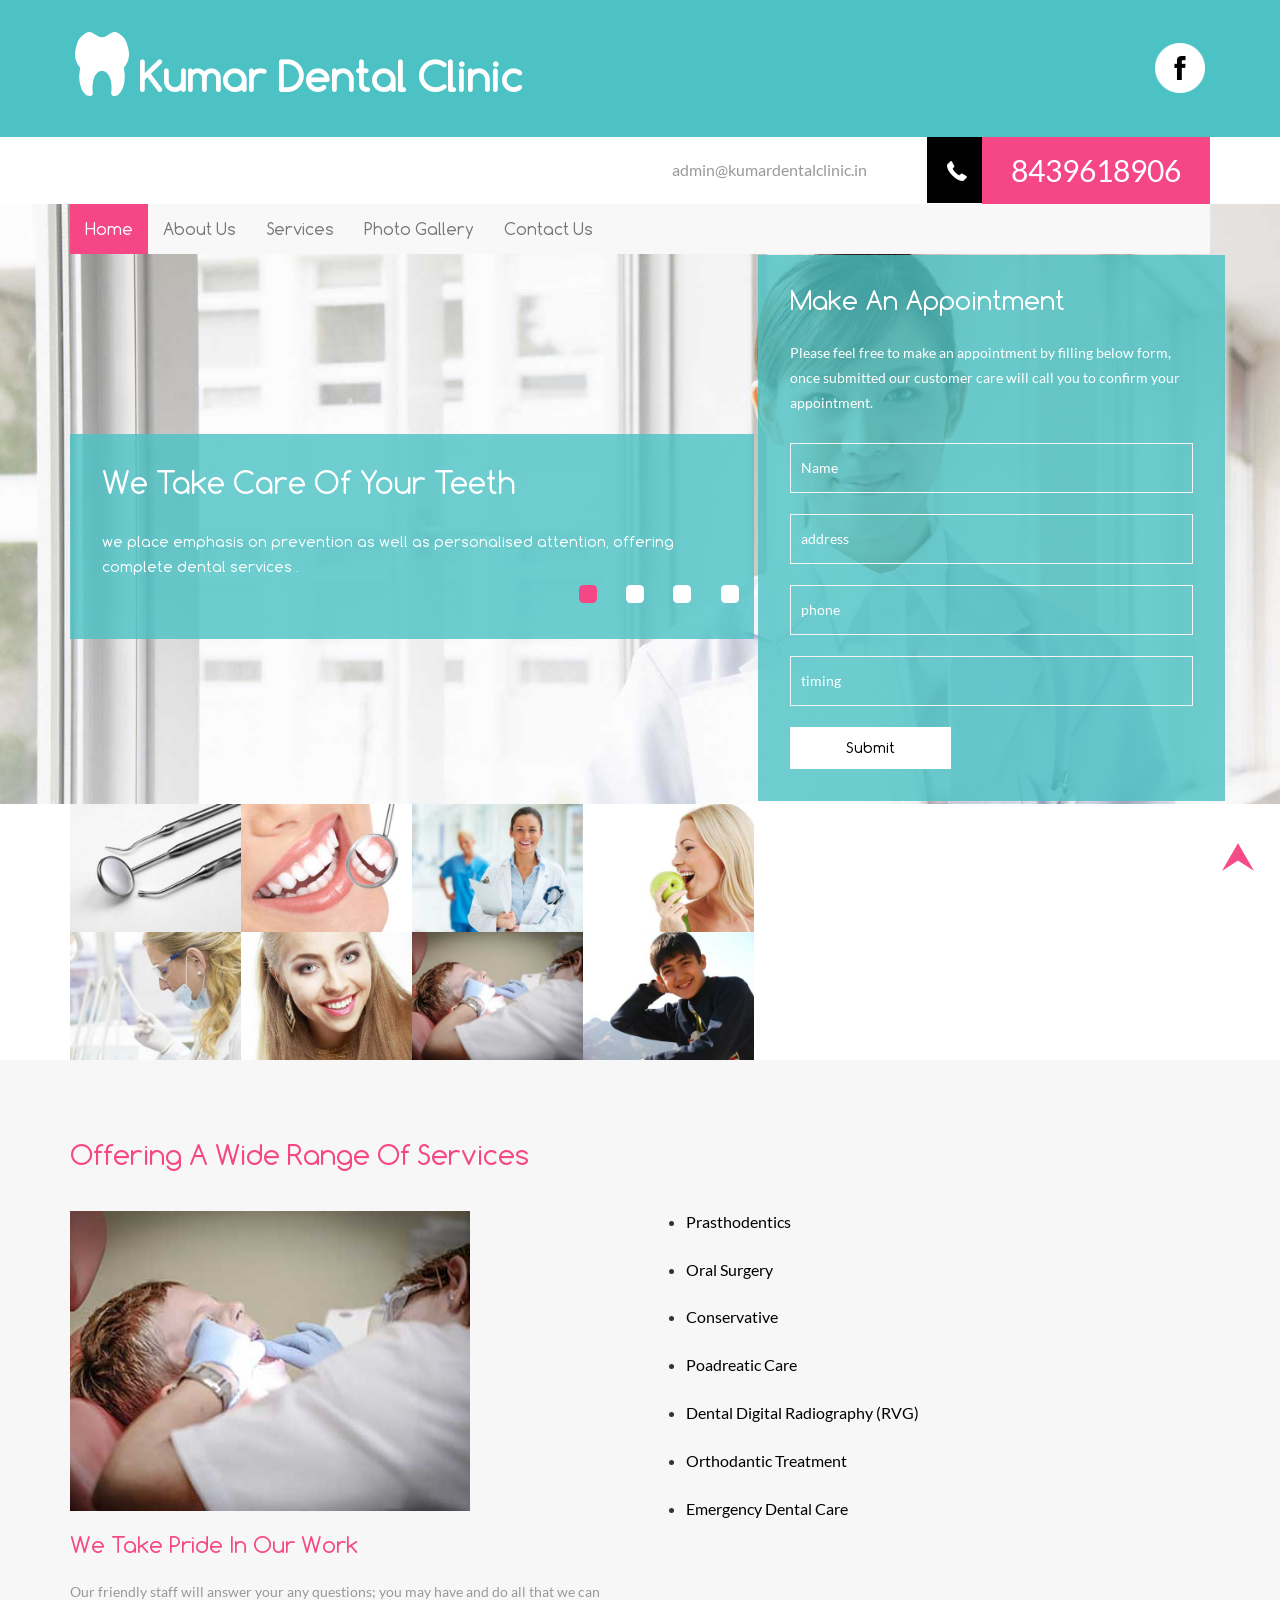
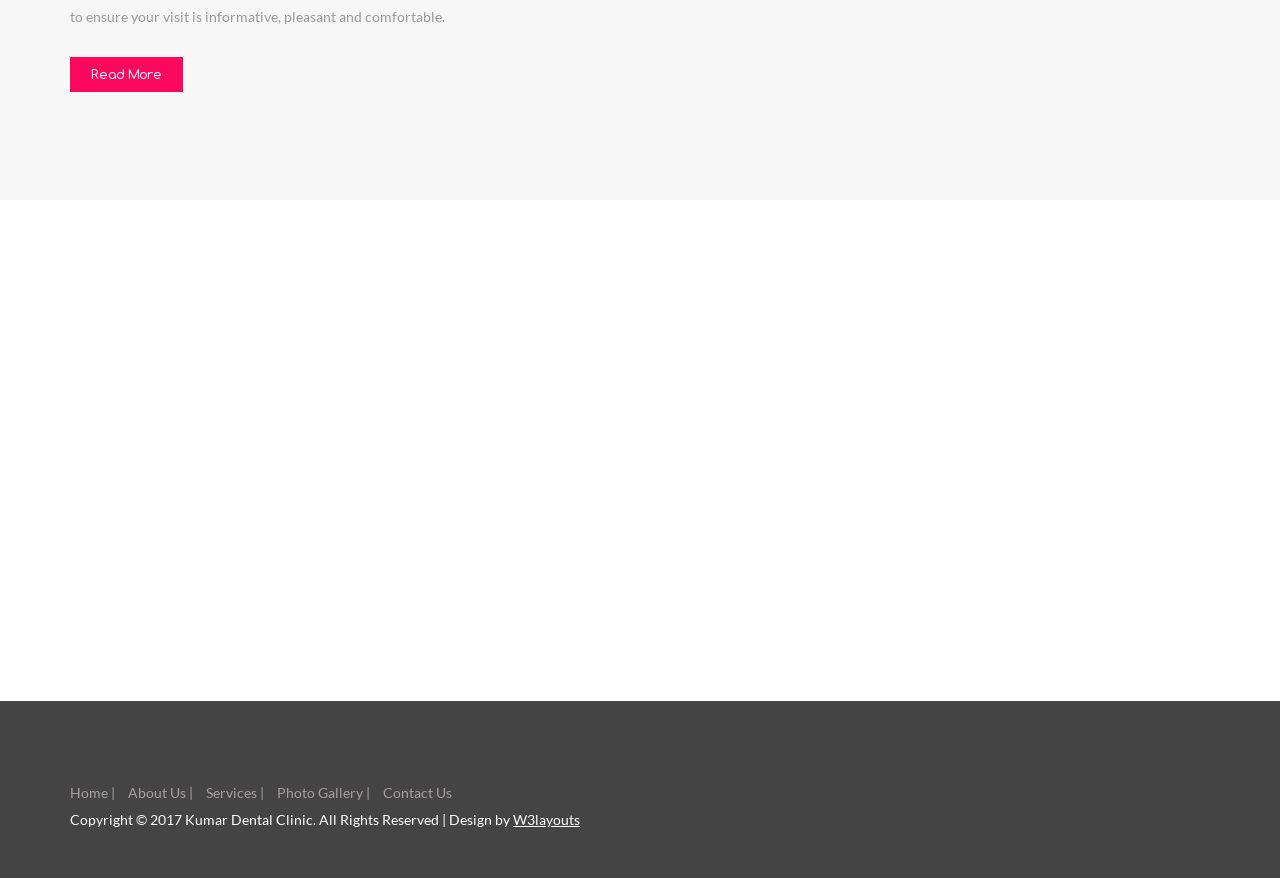
==== kumardentalclinic.in/index.html @ f9ff3a63 "added new project" ====
<!--
Author: W3layouts
Author URL: http://w3layouts.com
License: Creative Commons Attribution 3.0 Unported
License URL: http://creativecommons.org/licenses/by/3.0/
-->
<!DOCTYPE html>
<html>
<head>
<title>Kumar Dental Clinic</title>
<!-- for-mobile-apps -->
<meta name="viewport" content="width=device-width, initial-scale=1">
<meta http-equiv="Content-Type" content="text/html; charset=utf-8" />
<meta name="keywords" content="Dental Clinic Responsive web template, Bootstrap Web Templates, Flat Web Templates, Andriod Compatible web template, 
Smartphone Compatible web template, free webdesigns for Nokia, Samsung, LG, SonyErricsson, Motorola web design" />
<script type="application/x-javascript"> addEventListener("load", function() { setTimeout(hideURLbar, 0); }, false);
		function hideURLbar(){ window.scrollTo(0,1); } </script>
<!-- //for-mobile-apps -->
<link href="css/bootstrap.css" rel="stylesheet" type="text/css" media="all" />
<link href="css/style.css" rel="stylesheet" type="text/css" media="all" />
<!-- js -->
<script src="js/jquery-1.11.1.min.js"></script>
<!-- //js -->
<!-- start-smoth-scrolling -->
<script type="text/javascript" src="js/move-top.js"></script>
<script type="text/javascript" src="js/easing.js"></script>
<script type="text/javascript">
	jQuery(document).ready(function($) {
		$(".scroll").click(function(event){		
			event.preventDefault();
			$('html,body').animate({scrollTop:$(this.hash).offset().top},1000);
		});
	});
</script>
<!-- start-smoth-scrolling -->
</head>
	
<body>
<!-- header -->
	<div class="header">
		<div class="container">
			<div class="logo">
				<a href="index.html">Kumar Dental Clinic</a>
			</div>
			<div class="header-icons">
				<ul>
					<li><a href="#" class="facebook"> </a></li>
					<!--<li><a href="#" class="twitter"> </a></li>
					<li><a href="#" class="in"> </a></li>-->
				</ul>
			</div>
			<div class="clearfix"> </div>
		</div>
	</div>
	<div class="header-bottom">
		<div class="container">
			<div class="header-bottom-right">
				<ul>
					<li class="mail"><a href="mailto:info@example.com">admin@kumardentalclinic.in</a></li>
					<li class="phone"><span> </span></li>
					<li class="num">8439618906</li>
				</ul>
			</div>
			<div class="clearfix"> </div>
		</div>
	</div>
<!-- //header -->
<!-- banner -->
	<div class="banner">
		<div class="container">
			<div class="banner-nav">
					<nav class="navbar navbar-default">
						<!-- Brand and toggle get grouped for better mobile display -->
						<div class="navbar-header">
						  <button type="button" class="navbar-toggle collapsed" data-toggle="collapse" data-target="#bs-example-navbar-collapse-1">
							<span class="sr-only">Toggle navigation</span>
							<span class="icon-bar"></span>
							<span class="icon-bar"></span>
							<span class="icon-bar"></span>
						  </button>
						</div>

						<!-- Collect the nav links, forms, and other content for toggling -->
						<div class="collapse navbar-collapse nav-wil" id="bs-example-navbar-collapse-1">
						 <ul class="nav navbar-nav">
							<li class="active"><a href="index.html">Home</a></li>
							<li><a href="about.html">About Us</a></li>
							<li><a href="services.html">Services</a></li>
							<li><a href="gallery.html">Photo Gallery</a></li>
							<li><a href="contact.html">Contact Us</a></li>
						  </ul>
						</div><!-- /.navbar-collapse -->
					</nav>
<!-- Slider-starts-Here -->
				<script src="js/responsiveslides.min.js"></script>
				 <script>
				    // You can also use "$(window).load(function() {"
				    $(function () {
				      // Slideshow 4
				      $("#slider3").responsiveSlides({
				        auto: true,
				        pager: true,
				        nav: false,
				        speed: 500,
				        namespace: "callbacks",
				        before: function () {
				          $('.events').append("<li>before event fired.</li>");
				        },
				        after: function () {
				          $('.events').append("<li>after event fired.</li>");
				        }
				      });
				
				    });
				  </script>
			<!--//End-slider-script -->
			<div  id="top" class="callbacks_container wow fadeInUp" data-wow-delay="0.5s">
				<ul class="rslides" id="slider3">
					<li>
						<div class="banner-info">
							<h1>we take care of your teeth</h1>
							<p>we place emphasis on prevention as well as personalised attention, offering  complete dental services .</p>
						</div>
					</li>
					<li>
						<div class="banner-info">
							<h1>Kumar Dental Clinic established in 2015 </h1>
							<p>Since 2015 we provide excellent dental services to the patients.</p>
						</div>
					</li>
					<li>
						<div class="banner-info">
							<h1>Our Working Hours</h1>
							<p>10 AM to 2 PM. <br /> 4 PM to 8PM</p>
						</div>
					</li>
					<li>
						<div class="banner-info">
							<h1>Dr Ritesh Kumar (B.D.S, M.I.D.A)</h1>
							<p>Oral Dental Surgeon</p>
						</div>
					</li>
				</ul>
			</div>	
			</div>
		</div>
	</div>
<!-- //banner -->
<!-- banner-bottom -->
	<div class="banner-bottom">
		<div class="container">
			<div class="banner-bottom-grids">
				<div class="banner-bottom-grid-left">
					<div class="banner-bottom-grid-left-grid">
						<a href="images/1.jpg" class="b-link-stripe b-animate-go1   swipebox"  title="">
							<img src="images/1.jpg" alt=" " class="img-responsive" />
						</a>
					</div>
					<div class="banner-bottom-grid-left-grid">
						<a href="images/2.jpg" class="b-link-stripe b-animate-go1   swipebox"  title="">
							<img src="images/2.jpg" alt=" " class="img-responsive" />
						</a>
					</div>
					<div class="banner-bottom-grid-left-grid">
						<a href="images/3.jpg" class="b-link-stripe b-animate-go1   swipebox"  title="">
							<img src="images/3.jpg" alt=" " class="img-responsive" />
						</a>
					</div>
					<div class="banner-bottom-grid-left-grid">
						<a href="images/4.jpg" class="b-link-stripe b-animate-go1   swipebox"  title="">
							<img src="images/4.jpg" alt=" " class="img-responsive" />
						</a>
					</div>
					<div class="clearfix"> </div>
					<div class="banner-bottom-grid-left-grid">
						<a href="images/5.jpg" class="b-link-stripe b-animate-go1   swipebox"  title="">
							<img src="images/5.jpg" alt=" " class="img-responsive" />
						</a>
					</div>
					<div class="banner-bottom-grid-left-grid">
						<a href="images/6.jpg" class="b-link-stripe b-animate-go1   swipebox"  title="">
							<img src="images/6.jpg" alt=" " class="img-responsive" />
						</a>
					</div>
					<div class="banner-bottom-grid-left-grid">
						<a href="images/7.jpg" class="b-link-stripe b-animate-go1   swipebox"  title="">
							<img src="images/7.jpg" alt=" " class="img-responsive" />
						</a>
					</div>
					<div class="banner-bottom-grid-left-grid">
						<a href="images/8.jpg" class="b-link-stripe b-animate-go1   swipebox"  title="">
							<img src="images/8.jpg" alt=" " class="img-responsive" />
						</a>
					</div>
					<div class="clearfix"> </div>
				</div>
				<div class="clearfix"> </div>
				<div class="banner-bottom-grid-right">
					<div class="banner-bottom-grid-right-grid">
						<h3>Make an appointment</h3>
						<p> Please feel free to make an appointment by filling below form, once submitted our customer care will call you to confirm your appointment.</p>
						<form id="appointment_form" method="POST" onsubmit="sendMail($('#appointment_form').serialize());return false;" >
							<input type="text" name="name" placeholder="Name" onFocus="this.value = '';" onBlur="//if (this.value == '') {this.value = 'Name';}" required="">
							<input type="text" name="address"  placeholder="address" onFocus="this.value = '';" onBlur="//if (this.value == '') {this.value = 'Address';}" required="">
							<input type="text"  name="phone" placeholder="phone" onFocus="this.value = '';" onBlur="//if (this.value == '') {this.value = 'Phone';}" required="">
							<input type="text" name="timing"  placeholder="timing" onFocus="this.value = '';" onBlur="//if (this.value == '') {this.value = 'Timing';}" required="">
							<input type="hidden" name="type" value="appt" >
							<input type="submit" value="Submit" >
						</form>
					</div>
				</div>
				<link rel="stylesheet" href="css/swipebox.css">
						<script src="js/jquery.swipebox.min.js"></script> 
							<script type="text/javascript">
								jQuery(function($) {
									$(".swipebox").swipebox();
								});
							</script>
			</div>
		</div>
	</div>
<!-- //banner-bottom -->
<!-- banner-bottom-video -->
	<div class="banner-bottom-video">
		<div class="container">
			<div class="banner-bottom-video-grids">
				<div class="banner-bottom-video-grid-left">
					
				</div>
				<div class="banner-bottom-video-grid-right">
					<h4>Offering a wide range of services</h4>
					<div class="banner-bottom-video-grid-rgt">
						<img src="images/7.jpg" alt=" " class="img-responsive" />
						<div class="caption">
							<h3>We take pride in our work</h3>
							<p>Our friendly staff will answer your any questions; you may have and do all that we can to ensure your visit is informative, pleasant and comfortable.</p>
							<p><a href="services.html" class="btn atque btn-primary hvr-shutter-out-horizontal" role="button">Read More</a></p>
						</div>
					</div>
					<div class="banner-bottom-video-grid-rgt">
						<ul>
							<li><a href="services.html">Prasthodentics</a></li>
							<li><a href="services.html">Oral Surgery</a></li>
							<li><a href="services.html">Conservative</a></li>
							<li><a href="services.html">Poadreatic care</a></li>
							<li><a href="services.html">Dental Digital Radiography (RVG)</a></li>
							<li><a href="services.html">Orthodantic treatment</a></li>
							<li><a href="services.html">Emergency Dental Care</a></li>
						</ul>
					</div>
					<div class="clearfix"> </div>
				</div>
				<div class="clearfix"> </div>
			</div>
		</div>
	</div>
<!-- //banner-bottom-video -->
<!-- featured-services -->
	<!-- view -->
	
<!-- //view -->
<!-- map -->
	<div class="map">
		<iframe src="https://www.google.com/maps/embed?pb=!1m18!1m12!1m3!1d2759.880202386955!2d6.134357!3d46.232727!2m3!1f0!2f0!3f0!3m2!1i1024!2i768!4f13.1!3m3!1m2!1s0x478c64f73e96c8cd%3A0x438e143bada2a530!2sWorld+Health+Organization+(WHO)!5e0!3m2!1sen!2sin!4v1435208503582" frameborder="0" style="border:0" allowfullscreen></iframe>
	</div>
<!-- //map -->
<!-- footer -->
	<div class="footer">
		<div class="container">
			
			<div class="footer-grds">
				<ul>
					<li><a href="index.html">Home |</a></li>
					<li><a href="about.html">About Us |</a></li>
					<li><a href="services.html">Services |</a></li>
					<li><a href="gallery.html">Photo Gallery |</a></li>
					<li><a href="services.html">Contact Us </a></li>
				</ul>
				<p>Copyright © 2017 Kumar Dental Clinic. All Rights Reserved | Design by <a href="http://w3layouts.com/">W3layouts</a></p>
			</div>
		</div>
	</div>
<!-- //footer -->
<!-- here stars scrolling icon -->
	<script type="text/javascript">
		$(document).ready(function() {
			/*
			var defaults = {
	  			containerID: 'toTop', // fading element id
				containerHoverID: 'toTopHover', // fading element hover id
				scrollSpeed: 1200,
				easingType: 'linear' 
	 		};
			*/
			
			$().UItoTop({ easingType: 'easeOutQuart' });
			
		});

	</script>
<!-- //here ends scrolling icon -->
<!-- for bootstrap working -->
		<script src="js/bootstrap.js"> </script>
		<script src="js/script.js"> </script>
<!-- //for bootstrap working -->
</body>
</html>
---- kumardentalclinic.in/css/style.css ----
/*--
Author: W3layouts
Author URL: http://w3layouts.com
License: Creative Commons Attribution 3.0 Unported
License URL: http://creativecommons.org/licenses/by/3.0/
--*/
html, body{
    font-size: 100%;
	background:	#fff;
	font-family:Lato-Regular;
}
@font-face{
   font-family:Comfortaa-Regular;
	 src: url(../fonts/Comfortaa-Regular.ttf) format('truetype');
}
@font-face{
   font-family:Lato-Regular;
	 src: url(../fonts/Lato-Regular.ttf) format('truetype');
}
p{
	margin:0;
}
ul,label{
	margin:0;
	padding:0;
}
body a:hover{
	text-decoration:none;
}
/*-- header --*/ 
.header{
	padding:2em 0;
	background:#4cc2c4;
}
.logo{
	float:left;
}
.logo a{
	color: #fff;
	font-size: 2.5em;
	text-decoration: none;
	background: url(../images/logo-icon.png) no-repeat 0px 0px;
	display: block;
	padding: 0.4em 0 0 1.7em;
	font-weight: 600;
	font-family:Comfortaa-Regular;
}
.logo a:hover{
	color:#fff;
	text-decoration:none;
}
.header-icons{
	float:right;
}
.navbar-default .navbar-nav > li > a:hover, .navbar-default .navbar-nav > li > a:focus {
  color: #FD4E4E;
}
.header-icons ul{
	padding:0.5em 0 0;
	margin:0;
}
.header-icons ul li{
	display:inline-block;
	margin: 0 4px;
}
.header-icons ul li a.facebook{
	background: url(../images/img-sp.png) no-repeat -77px -7px;
	display: block;
	height: 55px;
	width: 52px;
}
.header-icons ul li a.facebook:hover{
	background: url(../images/img-sp.png) no-repeat -5px -7px;
	display: block;
}
.header-icons ul li a.twitter{
	background: url(../images/img-sp.png) no-repeat -77px -68px;
	display: block;
	height: 55px;
	width: 52px;
}
.header-icons ul li a.twitter:hover{
	background: url(../images/img-sp.png) no-repeat -5px -68px;
	display: block;
}
.header-icons ul li a.in{
	background: url(../images/img-sp.png) no-repeat -77px -128px;
	display: block;
	height: 55px;
	width: 52px;
}
.header-icons ul li a.in:hover{
	background: url(../images/img-sp.png) no-repeat -6px -128px;
	display: block;
}
.header-bottom{
	background:#fff;
}
.header-bottom-right{
	float:right;
}
.header-bottom-right ul{
	padding:0;
	margin:0;
}
.header-bottom-right ul li{
	display:inline-block;
	padding:0;
	float: left;
}
.header-bottom-right ul li{
	font-size:16px;
	color:#fff;
}
.header-bottom-right ul li a{
	color:#999;
}
.header-bottom-right ul li.num {
  font-size: 30px;
  background-color:#f54785;
  padding: 12px 29px;
}
li.phone span{
	background: url(../images/1.png) no-repeat 20px 24px #000;
	display: block;
	width: 55px;
	height: 66px;
}
.header-bottom-right ul li.mail{
	padding:22px 60px 22px 0;
}
li.mail a:hover {
  text-decoration: none;
  color: #F54785;
}
/*-- //header --*/
/*-- banner --*/
.navbar-default {
  border-color: #F8F8F8;
}
.banner{
	background:url(../images/banner.jpg) no-repeat 0px 0px;
	background-size:cover;
	-webkit-background-size:cover;
	-moz-background-size:cover;
	-ms-background-size:cover;
	-o-background-size:cover;
	min-height:600px;
}
.banner1{
	background:url(../images/banner.jpg) no-repeat 0px 0px;
	background-size:cover;
	-webkit-background-size:cover;
	-moz-background-size:cover;
	-ms-background-size:cover;
	-o-background-size:cover;
	min-height:150px;
}
.navbar {
  border-radius: 0px;
}
.navbar {
  border: 0px;
}
.banner-nav ul{
	padding:0;
	margin:0;
	font-family:Comfortaa-Regular;
}
.navbar-default .navbar-nav > .active > a, .navbar-default .navbar-nav > .active > a:hover, .navbar-default .navbar-nav > .active > a:focus {
  color: #fff;
  background-color:#F54785;
}
.navbar-collapse{
	padding:0;
}
.navbar-form {
	margin-left: 270px;
}
.banner-info{
	margin:10em 0 0;
	padding: 2em;
	background:rgba(76, 194, 196, 0.81);
	width: 60%;
}
.banner-info h1{
	font-size:33px;
	margin:0 0 1em;
	color:#fff;
	font-family:Comfortaa-Regular;
	text-transform:capitalize;
}
.banner-info p{
	color:#fff;
	font-size:14px;
	margin:0 0 2em;
	line-height: 1.8em;
}
.banner-info a{
	color:#F54785;
	font-size: 13px;
	text-decoration: none;
	font-family:Comfortaa-Regular;
	padding: 7px 20px;
	background: #fff;
}
.banner-info a:hover{
	color:#fff;
}
.searc span{
	background:url(../images/search.png) no-repeat -7px 2px;
	display:block;
	height:20px;
	width:20px;
}
/*------------------ Slider Part starts Here----------*/
#slider3,
#slider2,#slider4 {
  box-shadow: none;
  -moz-box-shadow: none;
  -webkit-box-shadow: none;
  margin: 0 auto;
}
.rslides_tabs {
  list-style: none;
  padding: 0;
  background: rgba(0,0,0,.25);
  box-shadow: 0 0 1px rgba(255,255,255,.3), inset 0 0 5px rgba(0,0,0,1.0);
  -moz-box-shadow: 0 0 1px rgba(255,255,255,.3), inset 0 0 5px rgba(0,0,0,1.0);
  -webkit-box-shadow: 0 0 1px rgba(255,255,255,.3), inset 0 0 5px rgba(0,0,0,1.0);
  font-size: 18px;
  list-style: none;
  margin: 0 auto 50px;
  max-width: 540px;
  padding: 10px 0;
  text-align: center;
  width: 100%;
}
.rslides_tabs li {
  display: inline;
  float: none;
  margin-right: 1px;
}
.rslides_tabs a {
  width: auto;
  line-height: 20px;
  padding: 9px 20px;
  height: auto;
  background: transparent;
  display: inline;
}
.rslides_tabs li:first-child {
  margin-left: 0;
}
.rslides_tabs .rslides_here a {
  background: rgba(255,255,255,.1);
  color: #fff;
  font-weight: bold;
}
.events {
  list-style: none;
}
.callbacks_container {
  position: relative;
  float: left;
  width: 100%;
}
.callbacks {
  position: relative;
  list-style: none;
  overflow: hidden;
  width: 100%;
  padding: 0;
  margin: 0;
}
.callbacks li {
  position: absolute;
  left: 0;
  top: 0;
}
.callbacks img {
  position: relative;
  z-index: 1;
  height: auto;
  border: 0;
}
.callbacks .caption {
	display: block;
	position: absolute;
	z-index: 2;
	font-size: 20px;
	text-shadow: none;
	color: #fff;
	left: 0;
	right: 0;
	padding: 10px 20px;
	margin: 0;
	max-width: none;
	top: 10%;
	text-align: center;
}
.callbacks_nav {
	position: absolute;
	-webkit-tap-highlight-color: rgba(0,0,0,0);
	    top: 57%;
		left: 2%;
		opacity: 0.7;
		z-index: 3;
		text-indent: -9999px;
		overflow: hidden;
		text-decoration: none;
		height: 65px;
	    width: 50px;
	    background: transparent url("../images/4.png") no-repeat 0px 0px;
}
.callbacks_nav:active {
	opacity: 1.0;
}
.callbacks_nav.next {
	left: auto;
	background:transparent url("../images/4.png") no-repeat -50px 0px;
	right:2%;
}
#slider3-pager a ,#slider2-pager a,#slider4-pager a{
  display: inline-block;
}
#slider3-pager span,#slider2-pager span,#slider4-pager span{
  float: left;
}
#slider3-pager span,#slider2-pager span,#slider4-pager span{
	width:100px;
	height:15px;
	background:#fff;
	display:inline-block;
	border-radius:30em;
	opacity:0.6;
}
#slider3-pager .rslides_here a ,#slider2-pager .rslides_here a,#slider4-pager .rslides_here a{
  background: #FFF;
  border-radius:30em;
  opacity:1;
}
#slider3-pager a ,#slider2-pager a,#slider4-pager a{
  padding: 0;
}
#slider3-pager li,#slider4-pager li,#slider2-pager li,{
	display:inline-block;
}
.rslides {
  position: relative;
  list-style: none;
  overflow: hidden;
  padding: 0;
  margin: 0;
  width:100%;
}
.rslides li {
  -webkit-backface-visibility: hidden;
  position: absolute;
  display: none;
  left:0%;
  top: 0;
  width:100%;
}
.rslides li{
  position: relative;
  display: block;
  float: none;
  width:100%;
}
.rslides img {
  display: block;
  height: auto;
  float: left;
  border: 0;
  width: 100%;
}
.callbacks_tabs{
	list-style: none;
	position: absolute;
	top:81.5%;
	z-index: 999;
	left: 43.3%;
	padding:0;
	margin: 0;
	border-radius: 5px;
}
.slider-top{
	text-align: center;
	padding:10em 0;
}
.slider-top h1{
	font-weight:700;
	font-size:48px;
	color:#010101;
}
.slider-top p{
	font-weight:400;
	font-size:20px;
	padding:1em 7em;
	color:#010101;
}
.slider-top ul.social-slide{
	display:inline-flex;
	margin: 0px;
	padding: 0px;
}
ul.social-slide li i{
	width:70px;
	height:74px;
	background:url(../images/backward.png)no-repeat;
	display: inline-block;
	margin:0px 15px;
}
ul.social-slide li i.win{
	background-position:-6px 0px;
}
ul.social-slide li i.android{
	background-position:-110px 0px;
}
ul.social-slide li i.mac{
	background-position:-215px 0px;
}
.callbacks_tabs li{
	display: inline-block;
	margin: 0;
}
@media screen and (max-width: 600px) {
  .callbacks_nav {
    top: 47%;
    }
}
/*----*/
.callbacks_tabs a{
 visibility: hidden;
}
.callbacks_tabs a:after {
  content: "\f111";
  font-size:0;
  font-family: FontAwesome;
  visibility: visible;
  display: block;
  height: 18px;
  width: 18px;
  margin: 0 10px;
  display: inline-block;
  background:#fff;
  border-radius: 25%;
}
.callbacks_here a:after{
	background:#F54785;
}
/*------------------ Slider Part ends Here----------*/
/* Shutter Out Horizontal */
.hvr-shutter-out-horizontal {
  display: inline-block;
  vertical-align: middle;
  -webkit-transform: translateZ(0);
  transform: translateZ(0);
  box-shadow: 0 0 1px rgba(0, 0, 0, 0);
  -webkit-backface-visibility: hidden;
  backface-visibility: hidden;
  -moz-osx-font-smoothing: grayscale;
  position: relative;
  background: #e1e1e1;
  -webkit-transition-property: color;
  transition-property: color;
  -webkit-transition-duration: 0.3s;
  transition-duration: 0.3s;
}
.hvr-shutter-out-horizontal:before {
  content: "";
  position: absolute;
  z-index: -1;
  top: 0;
  bottom: 0;
  left: 0;
  right: 0;
  background:#F54785;
  -webkit-transform: scaleX(0);
  transform: scaleX(0);
  -webkit-transform-origin: 50%;
  transform-origin: 50%;
  -webkit-transition-property: transform;
  transition-property: transform;
  -webkit-transition-duration: 0.3s;
  transition-duration: 0.3s;
  -webkit-transition-timing-function: ease-out;
  transition-timing-function: ease-out;
}
.hvr-shutter-out-horizontal:hover, .hvr-shutter-out-horizontal:focus, .hvr-shutter-out-horizontal:active {
  color: white;
}
.hvr-shutter-out-horizontal:hover:before, .hvr-shutter-out-horizontal:focus:before, .hvr-shutter-out-horizontal:active:before {
  -webkit-transform: scaleX(1);
  transform: scaleX(1);
}
.banner-bottom{
	position:relative;
}
.banner-bottom-grid-left{
	float:left;
	width:60%;
}
.banner-bottom-grid-right{
	position:absolute;
	top:-214%;
	right: 13%;
	width:28.8%;
	z-index:4;
}
.banner-bottom-grid-left-grid{
	float:left;
	width:25%;
}
.banner-bottom-grid-right-grid h3{
	font-size:25px;
	margin:0 0 1em;
	color:#fff;
	font-family:Comfortaa-Regular;
	text-transform:capitalize;
}
.banner-bottom-grid-right-grid p{
	color:#fff;
	font-size:14px;
	margin:0 0 2em;
	line-height: 1.8em;
}
.banner-bottom-grid-right-grid{
	background:rgba(76, 194, 196, 0.81);
	padding:2em;
}
.banner-bottom-grid-right-grid input[type="text"],.banner-bottom-grid-right-grid input[type="email"]{
	border:1px solid #f4f4f4;
	outline:none;
	padding:14px 10px;
	background:none;
	color:#fff;
	font-size:14px;
	width:100%;
}
.banner-bottom-grid-right-grid input[type="text"]{
	margin-bottom:1.5em;
}
.banner-bottom-grid-right-grid input[type="email"]{
	margin-bottom:2em;
}
.banner-bottom-grid-right-grid input[type="submit"]{
	background:#fff;
	font-size:15px;
	border:none;
	outline:none;
	color:#000;
	padding: 10px 0;
	width: 40%;
	font-family:Comfortaa-Regular;
	display:block;
	transition:.5s all;
	-webkit-transition:.5s all;
	-moz-transition:.5s all;
	-o-transition:.5s all;
	-ms-transition:.5s all;
}
.banner-bottom-grid-right-grid input[type="submit"]:hover{
	background-color:#F54785;
	color:#fff;
}
/*-- //banner --*/
/*-- banner-bottom-video --*/
.banner-bottom-video-grids{
	margin:5em 0;
}
.banner-bottom-video-grid-left{
	float:left;
	width:30%;
}
.banner-bottom-video-grid-right{
	float:right;
	width:100%;
}
.banner-bottom-video-grid-right h4{
	color:#F54785;
	font-size: 30px;
	margin: 0 0 1.5em;
	font-family:Comfortaa-Regular;
	text-transform: capitalize;
}
.panel-default > .panel-heading {
  color: #999;
  background:rgba(101, 197, 199, 0.25);
}
.panel-body {
  padding: 14px;
  color: #999;
  line-height: 1.8em;
  font-size: 14px;
}
.panel-title > a, .panel-title > small, .panel-title > .small, .panel-title > small > a, .panel-title > .small > a {
  color: #999;
  text-transform: capitalize;
  font-size: 17px;
  font-family:Comfortaa-Regular;
}
.panel-title a:hover {
  color: #F54785;
  text-decoration: none;
}
.banner-bottom-video-grid-rgt{
	float:left;
	width:47%;
}
.banner-bottom-video-grid-rgt:nth-child(3){
	margin-left:2em;
}
.banner-bottom-video-grid-rgt ul{
	padding:0 0 0 3em;
	margin:0;
}
.banner-bottom-video-grid-rgt ul li{
	margin:25px 0;
}
.banner-bottom-video-grid-rgt ul li:nth-child(1) {
  margin-top: 0;
}
.banner-bottom-video-grid-rgt ul li a{
	font-size: 16px;
	text-transform: capitalize;
	color:#000;
	text-decoration:none;
	transition:.5s all;
	-webkit-transition:.5s all;
	-moz-transition:.5s all;
	-o-transition:.5s all;
	-ms-transition:.5s all;
}
.banner-bottom-video-grid-rgt ul li a:hover{
	text-decoration:none;
	padding-left:.5em;
	color:#F54785;
}
.caption h3{
	font-size: 22px;
}
.caption h3,.featured-services-left h3,.featured-services-right h3 {
  color:#F54785;
  margin: 1em 0;
  font-family:Comfortaa-Regular;
  text-transform:capitalize;
}
.featured-services-left h3,.featured-services-right h3 {
	font-size:30px;
}	
.caption p,.featured-services-left p,.featured-services-right p{
	color:#999;
	font-size:14px;
	line-height:1.8em;
	margin:0 0 2em;
}
.atque {
  padding: 7px 20px;
  font-size: 13px;
  border-radius:0px !important;
  font-family:Comfortaa-Regular;
}
.btn-primary {
  background-color:#FA085E;
  border-color:#FA085E;
}
.btn-primary:hover, .btn-primary:focus, .btn-primary.focus, .btn-primary:active, .btn-primary.active, .open > .dropdown-toggle.btn-primary {
  background-color: #B31213;
  border-color:#FD4E4E;
}
.banner-bottom-video {
  background-color: #F7F7F7;
}
/*-- banner-bottom-video --*/
/*-- featured-services --*/
.featured-services{
	padding:5em 0;
}
.featured-services-left{
	float:left;
	width:70%;
}
.mfp-hide iframe{
	width:100%;
	min-height:500px;
}
.featured-services-left p{
	margin:1.5em 0 0;
}
.featured-services-right{
	float:right;
	width:27%;
	position:relative;
}
.featured-services-right h4{
	line-height: 1.5em;
	margin: 1em 0;
	color: #CD3133;
	font-size: 20px;
	text-transform: capitalize;
}
.text-date{
	position:absolute;
	top:13.4%;
	left: 0%;
	background-color:rgba(108, 204, 206, 0.9);
	padding: 1.5em;
}
.text-date p{
	font-size: 24px;
	color:#C00548;
	margin: 0 0 1em;
	text-transform: capitalize;
	line-height: 1.4em;
}
.text-date p span,.text-date h5 span{
	color:#fff;
	display:block;
}
.text-date h5{
	color:#fff;
	font-size:43px;
	margin:0;
}
.text-date h5 span{
	color:#C00548;
}
/*-- //featured-services --*/
/*-- view --*/
.view{
	padding:2em 0;
	background:#f4f4f4;
}
.view p{
	line-height:1.7em;
	font-size:18px;
	margin:0;
	color:#181717;
}
.view p span{
	color:#F50359;
}
.view-left{
	float:left;
	width:75%;
}
.view-right{
	float:right;
	width:20%;
	margin-top:1.5em;
}
/*-- //view --*/
/*-- map --*/
.map{
	position:relative;
	margin-bottom: -5px;
}
.map iframe{
	width:100%;
	min-height:500px;
}
/*-- //map --*/
/*-- footer --*/
.footer{
	padding:3em 0;
	background:#454444;
}
.footer-grid h3{
	font-size:22px;
	color:#fff;
	text-transform:capitalize;
	font-family:Comfortaa-Regular;
	margin:0 0 1.5em;
}
.footer-grid ul,.footer-grds ul{
	padding:0;
	margin:0;
}
.footer-grid ul li{
	list-style-type:none;
	margin:10px 0px;
}
.footer-grid ul li a,.footer-grds ul li a{
	font-size:14px;
	color:#A6A0A0;
	text-decoration:none;
}
.footer-grid ul li a:hover,.footer-grds ul li a:hover{
	color:#FDFCFC;
	text-decoration:none;
}
.footer-grids {
  padding-bottom: 2em;
  border-bottom: 1px solid #A6A0A0;
}
.footer-grds{
	padding-top:2em;
}
.footer-grds ul li{
	display:inline-block;
	margin-right:10px;
}
.footer-grds p{
	color:#fff;
	font-size:14px;
	margin:.5em 0 0;
}
.footer-grds p a{
	color:#fff;
	text-decoration:underline;
}
.footer-grds p a:hover{
	color:#B0ACAC;
}
/*-- //footer --*/
/*-- to-top --*/
#toTop {
	display: none;
	text-decoration: none;
	position: fixed;
	bottom:3%;
	right: 2%;
	overflow: hidden;
	z-index: 999; 
	width: 32px;
	height: 32px;
	border: none;
	text-indent: 100%;
	background: url("../images/arrow.png") no-repeat 0px 0px;
}
#toTopHover {
	width: 32px;
	height: 32px;
	display: block;
	overflow: hidden;
	float: right;
	opacity: 0;
	-moz-opacity: 0;
	filter: alpha(opacity=0);
}
/*-- //to-top --*/
/*-- contact --*/
.contact{
	padding:5em 0;
}
.contact-form-left p {
	color: #999;
	font-size: 14px;
	margin: 0 auto 1em;
	line-height: 1.7em;
}
.contact-form-left h5 {
	font-size: 18px;
	margin: 1.5em 0;
	color: #F54785;
	font-family:Comfortaa-Regular;
	text-transform: capitalize;
}
.contact-form-left a{
	color: #999;
	font-weight: 400;
	font-size: 15px;
	margin:0;
	text-decoration:none;
}
.contact-form-left a:hover{
	color:#f54785;
	text-decoration:none;
	transition:.5s all;
}
.contact input[type="text"] {
	display: inline-block;
	background: none;
	border:1px solid #9B9898;
	width: 31%;
	outline: none;
	font-size: 18px;
	color: #5b5b5b;
	font-weight: 500;
	padding: 10px 15px;
}
.contact input[type="email"] {
	display: inline-block;
	background: none;
	border:1px solid #9B9898;
	width: 32%;
	margin:0 .9em;
	outline: none;
	font-size: 18px;
	color: #5b5b5b;
	font-weight: 500;
	padding: 10px 15px;
}
.contact textarea {
	background: none;
	border:1px solid #9B9898;
	width: 100%;
	display: block;
	height: 150px;
	outline: none;
	font-size: 18px;
	color: #5b5b5b;
	font-weight: 500;
	resize: none;
	padding: 10px 15px;
	margin:1.5em 0 2.5em;
}
.contact input[type="submit"]{
	background: none;
	border:1px solid #9B9898;
	padding: .5em 0;
	width: 21%;
	font-size: 16px;
	color: black;
	font-weight: 500;
	letter-spacing: 1px;
	outline: none;
	transition: .5s all;
}
.contact input[type="submit"]:hover{
	color: #fff;
	background:#F54785;
	outline: none;
	border:1px solid #F54785;
}
.contact-form h3,.gallery h3,h3.ghj,.about h3,.services-grid h3,.services-overview h3,.blog h3{
	color: #F54785;
	font-size: 30px;
	margin: 0 0 2em;
	font-family:Comfortaa-Regular;
	text-transform: capitalize;
	text-align: center;
}
.contact-form-left h4,.contact-form-right h4{
	color: #F54785;
	margin: 0 0 1em;
	font-family:Comfortaa-Regular;
	text-transform: capitalize;
	font-size: 22px;
}	
/*-- contact --*/
/*-- gallery --*/
.gallery{
	padding:5em 0;
	background:#fff;
}
.gallery-grid{
	float:left;
	width:25%;
}
.gallery-grid1{
	float:left;
	width:12.5% !important;
}
.gal {
  min-height: 645px;
}
/*-- //gallery --*/
/*-- cases --*/
.cases{
	padding:5em 0 4em;
}
.headdings,.Buttons,.progress-bars,.alerts,.bread-crumbs,.pagenatin,.appearance,.distracted{
	padding:2em 0;
}
.bs-example h1,.bs-example hh2,.bs-example h3,.bs-example h4,.bs-example h5,.bs-example h6 {
  margin: 0 0 10px;
}
.table > thead > tr > th, .table > tbody > tr > th, .table > tfoot > tr > th, .table > thead > tr > td, .table > tbody > tr > td, .table > tfoot > tr > td {
  border-top: none !important;
}
/*-- //cases --*/
/*-- about --*/
.about {
	padding:5em 0;
	}
.about-grids-bottom{
	margin-top:2em;
	}
.about-us p{
	font-size: 14px;
	margin: 0;
	color: #777;
	line-height: 1.8em;
}
.about-us h4,.sub-new h4{
	color: #F54785;
	margin:0 0 1em;
	font-family:Comfortaa-Regular;
	text-transform: capitalize;
	font-size: 22px;
}
.subscribe{
	background: #F54785;
	padding: 5em 0;
	}
.sub-new {
	width: 75%;
	margin: 0 auto;
	}
.sub-new h4{
	color:#fff;
	margin:0 0 1.5em;
}
.sub-new input[type="text"]{
	border:1px solid #fff;
	outline:none;
	padding: 25px 10px 25px 55px;
	width:70%;
	font-size: 17px;
	background: url(../images/1.png) no-repeat 15px 15px;
	height: 20px;
	display: block;
	float: left;
	color: #fff;
	}
.sub-new input[type="submit"]{
	outline:none;
	background:#fff;
	border:none;
	color:#F54785;
	font-size:15px;
	float:left;
	margin-left:2em;
	padding: 15px 55px;
	transition:.5s all;
	-webkit-transition:.5s all;
	-moz-transition:.5s all;
	-ms-transition:.5s all;
	-o-transition:.5s all;
	}
.sub-new input[type="submit"]:hover{
	text-decoration:none;
	color:#fff;
	background:#BE0A4A;
	}
.img-bottom{
	position:absolute;
	top:82%;
	}
.img-bottom p{
	color:#fff;
	background:rgba(76, 194, 196, 0.82);
	font-size:14px;
	margin:0;
	padding: 1em 4em;
	}
/*-- //about --*/
/*-- services --*/
.services{
	padding:5em 0;
}
.services-grid h3{
	text-align:left;
}
.services-grd1-left span{
	background: url(../images/img-sp.png) no-repeat -178px -90px;
	display: block;
	height: 45px;
}
.services-grd1 h4{
	font-size: 18px;
	color: #F54785;
	margin: 0 0 0.8em;
	line-height: 1.5em;
}
.services-grd1 p{
	color:#999;
	line-height:1.8em;
	margin:0;
	font-size:14px;
}
.services-grd1-left1 span{
	background:url(../images/img-sp.png) no-repeat -178px -90px;
	display: block;
	height: 45px;
}
.services-grd1-left2 span{
	background:url(../images/img-sp.png) no-repeat -178px -90px;
	display: block;
	height: 45px;
}
.services-grd:nth-child(3),.services-overview-grids:nth-child(3){
	margin-top:2em;
}
.services-grd1-left3 span{
	background:url(../images/img-sp.png) no-repeat -178px -90px;
	display: block;
	height: 45px;
}
.services-grd1-left4 span{
	background:url(../images/img-sp.png) no-repeat -178px -90px;
	display: block;
	height: 45px;
}
.services-grd1-left5 span{
	background:url(../images/img-sp.png) no-repeat -178px -90px;
	display: block;
	height: 45px;
}
.services-overview{
	margin:2em 0 0;
}
.services-overview h3{
	text-align:left;
}
.services-overview-gd{
	padding:1.2em;
	background:#f6f6f6;
}
.services-overview-gd h4{
	font-size: 20px;
	color: #F54785;
	margin: 0 0 0.8em;
	line-height: 1.5em;
	text-transform:capitalize;
}
.services-overview-gd p{
	color:#999;
	font-size:14px;
	margin:0;
	line-height: 1.8em;
}
/*-- //services --*/
/*-- blog --*/
.blog{
	padding:5em 0;
}
.blog-grid1{
	background:#f0f0f0;
}
.blog-grid1-info{
	padding:1em;
}
.blog-grid1:nth-child(1){
	margin-bottom:2em;
}
.soluta a{
	line-height: 1.2em;
	color:#F54785;
	font-size:17px;
	text-decoration:none;
}
.soluta a:hover{
	text-decoration:none;
	color: #000;
}
.soluta span{
	display:block;
	margin:1em 0;
	color:#4CC2C4;
	font-size:12px;
}
.blog-grid1 p{
	color:#999;
	font-size: 14px;
	margin: 1em 0;
	font-style: normal;
	line-height: 1.7em;
}
.red-mre{
	text-align: center;
}
.red-mre a{
	border: none;
	color:#4CC2C4;
	font-size: 15px;
	text-decoration: none;
}
.red-mre a:hover {
  text-decoration: none;
  color:#f54785;
}
ul.sint {
  margin: 3em 0 0;
}
/*-- //blog --*/
/*-- single --*/
.single{
	padding:5em 0;
	}
.single-left h3{
	color:#F54785;
	font-size: 20px;
	margin:0 0 1em;
	font-family:Comfortaa-Regular;
	}
.single-right {
  margin-top: 5em;
}
.single-left p{
	color: #565656;
	font-size: 15px;
	margin: 0 0 1em;
	font-style: italic;
	}
.single-left p span{
	font-size:18px;
	}
.single-right h3{
	color:#4CC2C4;
	margin:0 0 1em;
	font-size:20px;
	}
.single-right p{	
	color:#999;
	font-size:14px;
	line-height:1.8em;
	margin:0;
	}
.single-right p span{
	margin:1em 0 0;
	display:block;
	}
.single p.tortor{
	color:#999;
	font-size:14px;
	line-height:1.8em;
	margin: 1em 0 0;
	}
.single-right p label{
	color:#adadad;
	margin:0;
	}
.face-twi{
	margin:3em 0;
	}
.face-twi ul{
	padding:0;
	margin:0;
	}
.face-twi ul li{
	display:inline-block;
	}
.face-twi ul li a.face{
	background:url(../images/sp.png) no-repeat 0px 0px;
	display:block;
	height: 47px;
	width: 47px;
	}
.face-twi ul li a.twi{
	background:url(../images/sp.png) no-repeat -57px 0px;
	display:block;
	height: 47px;
	width: 47px;
	}
.face-twi ul li a.rs{
	background:url(../images/sp.png) no-repeat -115px 0px;
	display:block;
	height: 47px;
	width: 47px;
	}
.face-twi ul li a.in{
	background:url(../images/sp.png) no-repeat -183px 0px;
	display:block;
	height: 47px;
	width: 47px;
	}
.face-twi ul li a.dri{
	background:url(../images/sp.png) no-repeat -244px 0px;
	display:block;
	height: 47px;
	width: 47px;
	}
.tags-cate{
	padding:3em 0;
	border-top:1px dotted #adadad;
	border-bottom:1px dotted #adadad;
	margin:3em 0;
	}
.cat-grid{
	float:left;
	width:30%;
	text-align: center;
	}
.cat-grid:nth-child(2){
	margin:0 3em;
	}
.cat-grid h3{
	color: #F54785;
	font-size: 25px;
	margin:0;
	}
.cat-grid h3 span{
	font-size:25px;
	}
.cat-grid ul{
	padding:2em 0 0;
	margin:0;
	}
.cat-grid ul li{
	list-style-type:none;
	margin-top:1em;
	border:1px dotted #adadad;
	padding: .3em 0;
	  background-color: #EFEDEE;
	}
.cat-grid ul li a{
	color:rgba(122, 122, 118, 0.7);
	font-size:14px;
	}
.cat-grid ul li a:hover{
	text-decoration:none;
	color:rgba(245, 71, 133, 1);
	}
.top-social-icons {
	margin-top: 3em;
	}
.three-com h3{
	color:#343838;
	font-size:16px;
	margin:0;
	font-family:Comfortaa-Regular;
	font-style: normal;
	padding:2em 0;
	}
.three-com h3 span{
	color:#AFAFAF;
	font-size:15px;
	}
.three-com h3 label{
	color:#F54785;
	}
.tom-grid{
	padding:2em 0;
	border-bottom:1px solid #dddddd;
	width: 100%;
	}
.tom{
	float:left;
	border: 1px dotted;
	padding: .5em;
	}
.humour {
	padding-left: 8em;
	width: 100%;
	}
.tom-right{
	float:left;
	margin-left:2em;
	width:80%;
	}
.tom-right h4{
	color:#4CC2C4;
	font-size:18px;
	font-weight:600;
	font-style: normal;
	margin:0;
	}
.tom-right p label{
	color: #F54785;
	font-size: 15px;
	margin: 0;
	font-style: normal;
	}
.tom-right p.lorem{
	color:#999;
	font-size:14px;
	margin:0;
	line-height:1.8em;
	font-style: normal;
	}
.Hardy{
	float:left;
	}
.reply{
	float:left;
	margin-left:20em;
	margin-top: .5em;
	}
.reply a{
	padding: 10px 22px;
	color: #fff;
	font-size: 13px;
	font-weight: 600;
	background-color: #F54785;
	font-style: normal;
	transition:.5s all;
	-webkit-transition:.5s all;
	-moz-transition:.5s all;
	-o-transition:.5s all;
	-ms-transition:.5s all;
	}
.reply a:hover{
	color:#fff;
	text-decoration:none;
	background-color:#4CC2C4;
	}
.tom-grid:nth-child(4){
	border-bottom:none;
	}
.three-com{
	margin:3em 0;
	}
.leave-comment {
	  margin: 3em 0 0;
	}
.leave-comment h3{
	color:#F54785;
	margin:0;
	font-size:25px;
	font-style:normal;
	}
.leave-comment p{
	color:#999;
	font-size: 14px;
	margin: .5em 0 2em;
	font-style:normal;
	}
.leave-comment input[type="text"]{
	outline:none;
	font-size:15px;
	font-style:normal;
	background:none;
	padding: 15px 10px;
	}
.leave-comment input[type="text"]:nth-child(2){
	margin:1em 0;
	}
.leave-comment textarea,.leave-comment input[type="text"],.leave-comment input[type="submit"]{
	width:60%;
	border:1px solid #C8C7C7;
}
.leave-comment textarea{
	outline:none;
	font-size:15px;
	font-style:normal;
	background:none;
	padding:10px;
	resize:none;
	height:200px;
	margin:1em 0;
	}
.leave-comment input[type="submit"]{
	outline:none;
	font-size:18px;
	font-style:normal;
	background:none;
	padding:15px 0;
	font-weight: 600;
	color:#F54785;
	display:block;
	transition:.5s all;
	-webkit-transition:.5s all;
	-moz-transition:.5s all;
	-o-transition:.5s all;
	-ms-transition:.5s all;
	}
.leave-comment input[type="submit"]:hover{
	background:#F54785;
	color: #fff;
	border:1px solid #F54785;
	}
/*--------social simptip--------*/
.top-social-icons a:hover{
	background:#4CC2C4;
	color:#fff;
	text-decoration:none;
	}
.top-social-icons a{
  position: relative;
  display: inline-block;
  margin-right: 10px;
  margin-bottom: 10px;
  background: #EFEDEE;
  border: none;
  padding: 5px 11px;
  color: #999;
  font-size: 14px;
}
/*-- single --*/

::-webkit-input-placeholder { /* WebKit, Blink, Edge */
    color:    #fff;
}
:-moz-placeholder { /* Mozilla Firefox 4 to 18 */
   color:    #fff;
   opacity:  1;
}
::-moz-placeholder { /* Mozilla Firefox 19+ */
   color:    #fff;
   opacity:  1;
}
:-ms-input-placeholder { /* Internet Explorer 10-11 */
   color:    #fff;
}

/*-----start-responsive-design------*/
@media (max-width:1440px){
	.banner-bottom-grid-right {
	  right: 9.5%;
	  width: 32.4%;
	}
}
@media (max-width: 1366px){
	.banner-bottom-grid-right {
	  right: 7.2%;
	  width: 34.2%;
	}
}
@media (max-width: 1280px){
	.banner-info h1 {
		font-size: 30px;
	}
	.callbacks_tabs {
		top: 80.5%;
	}
	.banner-bottom-grid-right {
	  right: 4.3%;
	  width: 36.5%;
	}
	.featured-services-left h3, .featured-services-right h3,.banner-bottom-video-grid-right h4 {
	  font-size: 27px;
	}
	.text-date {
	  top: 12.4%;
	  padding: 1.43em;
	}
}
@media (max-width: 1024px){
	.navbar-form {
	  margin-left: 85px;
	}
	.header-bottom-right ul li.num {
	  font-size: 25px;
	  padding: 15px 29px;
	}
	li.phone span {
	  height: 65px;
	}
	.header-bottom-right ul li.mail {
	  padding: 22px 60px 0 0;
	}
	.banner-info {
	  margin: 6em 0 0;
	  width: 65%;
	}
	.banner-info h1 {
	  font-size: 28px;
	  margin: 0 0 .5em;
	}
	.callbacks_tabs {
	  top: 73.5%;
	}
	.banner {
	  min-height: 640px;
	}
	.banner-bottom-grid-right-grid {
	  padding: 1em;
	}
	.banner-bottom-grid-right {
	  right: 3.4%;
	  width: 37.2%;
	  top: -80.6%;
	}
	.banner-bottom-grid-right-grid input[type="submit"] {
		padding: 8px 0;
	}
	.banner-bottom-grid-right-grid h3,.featured-services-left h3, .featured-services-right h3, .banner-bottom-video-grid-right h4 {
		font-size: 23px;
	}
	.banner-bottom-grid-right-grid input[type="text"], .banner-bottom-grid-right-grid input[type="email"] {
		padding: 11px 10px;
	}
	.banner-bottom-video-grid-rgt ul {
		padding: 0 0 0 1em;
	}
	.banner-bottom-video-grid-rgt ul li a {
		font-size: 15px;
	}
	.banner-bottom-video-grid-rgt ul li {
	  margin: 20px 0;
	}
	.caption h3 {
	  font-size: 19px;
	}
	.banner-bottom-video-grid-left ul li {
		padding: 10px 30px;
	}
	.banner-bottom-video-grids {
	  margin: 4em 0;
	}
	.featured-services {
	  padding: 3em 0 4em;
	}
	.text-date p {
		font-size: 20px;
	}
	.text-date h5 {
		font-size: 35px;
	}
	.text-date {
	  top: 10.3%;
	  padding:1.3em;
	}
	.featured-services-right h4 {
	  margin: 1em 0 .5em;
	  font-size: 19px;
	}
	.mfp-hide iframe {
	  min-height: 450px;
	}
	.view p {
		font-size: 16px;
	}
	.footer-grid h3 {
		font-size: 20px;
	}
	.about,.services,.blog,.contact,.single,.gallery{
	  padding: 4em 0;
	}
	.contact-form h3, .gallery h3, h3.ghj, .about h3, .services-grid h3, .services-overview h3, .blog h3 {
	  font-size: 28px;
	  margin: 0 0 1.5em;
	}
	.img-bottom {
	  top: 77%;
	}
	.img-bottom p {
	  padding: 1em 3em;
	}
	.subscribe {
	  padding: 4em 0;
	}
	.sub-new input[type="text"] {
		width: 67%;
	}
	.services-grd1 h4 {
	  font-size: 16px;
	  margin: 0 0 0.5em;
	}
	.services-overview-gd h4 {
		font-size: 16px;
	}
	.cases {
	  padding: 3em 0;
	}
	.soluta a {
		font-size: 15px;
	}
	.contact-form-left h4, .contact-form-right h4 {
	  font-size: 20px;
	}
	.contact input[type="text"],.contact input[type="email"],.contact textarea {
		font-size: 15px;
	}
	.map iframe {
	  min-height: 390px;
	}
	.single-left h3 {
		font-size: 17px;
	}
	.single-left p span {
	  font-size: 14px;
	}
	.single-right h3 {
	  margin: 0;
	  font-size: 18px;
	}
	.single-right {
	  margin-top: 4em;
	}
	.cat-grid:nth-child(2) {
	  margin: 0 2em;
	}
	.cat-grid h3 {
		font-size: 21px;
	}
	.cat-grid ul {
		padding: 1em 0 0;
	}
	.top-social-icons {
	  margin-top: 2em;
	}
	.tags-cate {
	  padding: 2em 0;
	  margin: 2em 0 0;
	}
	.three-com {
	  margin: 0;
	}
	.tom-grid {
		padding: 1.5em 0;
	}
	.reply a {
	  padding: 7px 18px;
	  font-size: 12px;
	}
	.tom-right p label {
		font-size: 12px;
	}
	.tom-right h4 {
		font-size: 16px;
	}
	.leave-comment h3 {
		font-size: 23px;
	}
	.humour {
		padding-left: 6em !important;
	}
	.leave-comment textarea, .leave-comment input[type="text"], .leave-comment input[type="submit"] {
		width: 70%;
	}
	.panel-title > a, .panel-title > small, .panel-title > .small, .panel-title > small > a, .panel-title > .small > a {
		font-size: 15px;
	}
}
@media (max-width:768px){
	.navbar-form {
	  margin-left: 0;
	}
	.logo a {
	  font-size: 2em;
	  padding: 0.6em 0 0 2.2em;
	}
	.navbar-default .navbar-nav > li > a {
	  font-size: 13px;
	}
	.navbar-form {
		padding: 0;
	}
	.form-control,.btn {
	  padding: 6px;
	  font-size: 13px;
	}
	li.phone span {
	  height: 55px;
	  background: url(../images/1.png) no-repeat 20px 16px #000;
	}
	.header-bottom-right ul li.num {
	  font-size: 22px;
	  padding: 12px 29px;
	}
	.banner-info h1 {
		font-size: 23px;
	}
	.callbacks_tabs {
		left: 45.3%;
		top: 73.5%;
	}
	.banner-info {
	  margin: 13em 0 0;
	  width: 74%;
	}
	.banner {
	  min-height: 510px;
	}
	.banner-bottom-grid-left {
	  float: none;
	  width: 100%;
	}
	.banner-bottom-grid-right {
		right: 2%;
		width: 96%;
		top: 44.5%;
	}
	.banner-bottom {
	  padding-bottom: 21em;
	}
	.header-bottom-right ul li {
		font-size: 15px;
	}
	.banner-bottom-video-grid-left ul li {
	  padding: 6px 20px;
	}
	.banner-bottom-video-grid-left ul li a {
		font-size: 14px;
	}
	.banner-bottom-grid-right-grid h3, .featured-services-left h3, .featured-services-right h3, .banner-bottom-video-grid-right h4 {
	  font-size: 21px;
	}
	.caption h3 {
	  font-size: 14px;
	  margin: 1em 0 .5em;
	}
	.banner-bottom-video-grid-rgt:nth-child(3) {
	  margin-left: 1em;
	}
	.banner-bottom-video-grid-rgt ul li a {
	  font-size: 13px;
	}
	.banner-bottom-video-grids {
	  margin: 4em 0 3em;
	}
	.featured-services-left {
	  float: none;
	  width: 100%;
	}
	.featured-services-right {
	  float: none;
	  width: 100%;
	}
	.featured-services {
	  padding: 3em 0 1em;
	}
	.text-date {
	  top:8.3%;
	  padding: 3.3em;
	}
	.text-date p {
	  font-size: 26px;
	}
	.text-date h5 {
	  font-size: 44px;
	}
	.view p {
	  font-size: 14px;
	}
	.footer-grid {
	  float: left;
	  width: 50%;
	}
	.footer-grid:nth-child(2) {
		margin-bottom:12em;
	}
	.contact-form h3, .gallery h3, h3.ghj, .about h3, .services-grid h3, .services-overview h3, .blog h3 {
		font-size: 25px;
	}
	.about, .services, .blog, .contact, .single,.gallery {
	  padding: 3em 0;
	}
	.about-grid {
	  float: left;
	  width: 33.33%;
	}
	.img-bottom p {
	  padding: .59em 2em;
	}
	.about-us h4, .sub-new h4 {
	  margin: 0 0 .5em;
	  font-size: 18px;
	}
	.about-us:nth-child(2) {
	  margin: 2em 0;
	}
	.subscribe {
	  padding: 3em 0;
	}
	.sub-new {
		width: 90%;
	}
	.sub-new input[type="submit"] {
		padding: 15px 40px;
	}
	.services-grd1 {
	  float: left;
	  width: 33.33%;
	}
	.services-grd1-left,.services-grd1-left1,.services-grd1-left2,.services-grd1-left3,.services-grd1-left4,.services-grd1-left5 {
	  padding: 0 !important;
	}
	.services-grd1-left span {
		background: url(../images/img-sp.png) no-repeat -166px -90px;
	}
	.services-overview-grid {
	  float: left;
	  width: 33.33%;
	}
	.services-overview-gd h4 {
		margin: 0 0 0.3em;
	}
	.headdings {
	  padding: 0;
	}
	.label {
		font-size: 70%;
	}
	.pagenatin .col-md-6 {
	  float: left;
	  width: 50%;
	}
	.distracted {
	  padding: 0;
	}
	.blog-grid {
	  float: left;
	  width: 50%;
	}
	.soluta a {
	  font-size: 17px;
	}
	.single-right {
	  margin-top: 2em;
	}
	.contact-form-left {
	  margin-bottom: 2em;
	}
	.panel-title > a, .panel-title > small, .panel-title > .small, .panel-title > small > a, .panel-title > .small > a {
	  font-size: 14px;
	}
	.panel-body {
		padding: 9px;
	}
}
@media (max-width: 736px){
	.navbar-default .navbar-nav > li > a {
	  font-size: 13px;
	  text-align: center;
	}
	.navbar-form {
	  padding: 10px 40px 70px;
	}
	.form-control {
		width: 60%;
		float: left;
		margin: 0 2em 0 6em;
	}
	button.searc {
	  float: left;
	  width: 10%;
	}
	.navbar-form .form-group {
	  margin-bottom: 0;
	}
	.navbar-form {
	  margin:0 !important;
	  border-top:none;
		border-bottom:none;
	}
	.searc span {
	  background:url(../images/search.png) no-repeat 3px 0px;
	  width: 100%;
	}
}
@media (max-width:640px){
	.banner-info {
	  width: 95%;
	}
	.header {
		padding: 1.5em 0;
	}
	.header-icons ul {
		padding: 0.8em 0 0;
	}
	.callbacks_tabs {
	  left: 57.3%;
	  top: 82.5%;
	}
	.banner-bottom-grid-right {
	  right: 2.5%;
	  width: 95%;
	  top: 38.7%;
	}
	.banner-bottom {
	  padding-bottom: 23em;
	}
	.banner-bottom-video-grids {
	  margin: 3em 0 2em;
	}
	.banner-bottom-video-grid-left {
	  float: none;
	  width: 100%;
	  margin-bottom: 1em;
	}
	.banner-bottom-video-grid-right {
	  float: none;
	  width: 100%;
	}
	.banner1 {
	  min-height: 90px;
	}
	.about-grid {
	  float: none;
	  width: 100%;
	}
	.about-grid:nth-child(2) {
	  margin: 2em 0;
	}
	.img-bottom {
	  top: 87.6%;
	}
	.sub-new input[type="text"] {
	  padding: 22px 10px 22px 55px;
	  font-size: 15px;
	  background: url(../images/1.png) no-repeat 13px 11px;
	}
	.sub-new h4 {
	  margin: 0 0 1.5em;
	}
	.sub-new input[type="submit"] {
	  padding: 13px 28px;
	  font-size:14px;
	}
	.services-grd1 {
	  float: none;
	  width: 100%;
	}
	.services-grd1-left,.services-grd1-left1,.services-grd1-left2,.services-grd1-left3,.services-grd1-left4,
	.services-grd1-left5{
		width: 10%;
	}
	.services-grd1 p {
		margin: 0 0 2em;
	}
	.services-grd:nth-child(3){
	  margin-top: 0;
	}
	.services-overview-gd h4 {
	  font-size: 15px;
	}
	.services-overview-gd {
		padding: 0.8em;
	}
	.label {
	  font-size: 58%;
	}
	.pagenatin .col-md-6 {
	  float: none;
	  width: 100%;
	}
	.well {
		font-size: 14px;
	}
	.cat-grid {
	  float: none;
	  width: 100%;
	}
	.cat-grid:nth-child(2) {
	  margin: 2em 0;
	}
	.tom {
		width: 15%;
	}
	.tom-right {
	  margin-left: 1.5em;
	  width: 75%;
	}
	.reply {
		margin-left: 11em;
	}
	.humour {
	  padding-left: 3em !important;
	}
	.tom img {
	  width: 100%;
	}
	.leave-comment input[type="text"] {
	  font-size: 14px;
	  padding: 12px 10px;
	}
	.leave-comment textarea, .leave-comment input[type="text"], .leave-comment input[type="submit"] {
	  width: 90%;
	}
	.leave-comment input[type="submit"] {
	  font-size: 16px;
	  padding: 11px 0;
	}
}
@media (max-width:480px){
	.logo a {
		font-size: 1.8em;
		padding: 0.3em 0 0 1.7em;
		background-size: 20%;
	}
	.header-icons ul {
	  padding: 0;
	}
	.header-bottom-right {
	  float: none;
	  width: 100%;
	}
	.header-bottom-right ul li.num {
	  padding: 12px 36px;
	}
	.header-bottom-right ul li.mail {
	  padding: 17px 20px 0 0;
	}
	.form-control {
	  margin: 0 1em 0 3em;
	}
	.searc span {
		background: url(../images/search.png) no-repeat -6px 0px;
	}
	.banner {
	  min-height: 364px;
	}
	.banner-info h1 {
	  font-size: 20px;
	}
	.banner-info p {
		font-size: 13px;
	}
	.callbacks_tabs a:after {
	  height: 13px;
	  width: 13px;
	  margin: 0 5px;
	}
	.banner-info {
	  width: 100%;
	  margin: 6.5em 0 0;
	  padding: 1em;
	}
	.banner-bottom-grid-right-grid input[type="text"], .banner-bottom-grid-right-grid input[type="email"] {
	  padding: 8px 10px;
	  font-size:13px;
	}
	.callbacks_tabs {
	  left: 68.3%;
	  top: 77.5%;
	}
	.banner-bottom-grid-right {
	  right: 3%;
	  width: 94%;
	  top: 31.7%;
	}
	.banner-bottom-video-grid-left {
	  margin-bottom: 2em;
	}
	.banner-bottom-video-grids {
	  margin: 2em 0 1em;
	}
	.banner-bottom-grid-right-grid h3, .featured-services-left h3, .featured-services-right h3, .banner-bottom-video-grid-right h4 {
	  font-size: 19px;
	}
	.banner-bottom-video-grid-rgt {
	  float: none;
	  width: 100%;
	}
	.banner-bottom-video-grid-rgt:nth-child(3) {
	  margin-left: 0;
	}
	.banner-bottom-video-grid-rgt ul li {
	  margin: 20px 0 10px;
	}
	.mfp-hide iframe {
	  min-height: 270px;
	}
	.featured-services {
	  padding: 2em 0 1em;
	}
	.text-date {
	  top: 6.4%;
	  padding: 3.33em;
	}
	.view-left {
	  float: none;
	  width: 100%;
	  text-align: center;
	}
	.view-right {
	  float: none;
	  width: 100%;
	  margin: 1.5em 0 0 0em;
	  text-align: center;
	}
	.footer-grid h3 {
	  font-size: 18px;
	}
	.footer-grid:nth-child(2) {
	  margin-bottom: 11em;
	}
	.footer {
		padding: 2em 0;
	}
	.sub-new {
	  width: 100%;
	}
	.sub-new input[type="text"] {
	  width: 100%;
	}
	.sub-new input[type="submit"] {
	  float: none;
	  margin: 1em 0 0;
	}
	.sub-new input[type="submit"] {
	  padding: 10px 22px;
	  font-size: 13px;
	}
	.subscribe {
	  padding: 2em 0;
	}
	.services-grd1-right {
	  width: 89%;
	}
	.services-overview-grid {
	  float: none;
	  width: 100%;
	  margin-bottom: 1em;
	}
	.services-grd:nth-child(3), .services-overview-grids:nth-child(3) {
	  margin-top: 0;
	}
	.gallery-grid,.gallery-grid1 {
	  width:80% !important;
	  float:none;
	  margin:0 auto;
	}
	.headdings h1 {
	  font-size: 29px;
	}
	.headdings h2 {
	  margin-top: 0;
	  font-size: 27px;
	}
	.label {
	  font-size: 42%;
	}
	.Buttons h1, h2, h3 {
	  margin: 0;
	}
	.headdings, .Buttons, .progress-bars, .alerts, .bread-crumbs, .pagenatin, .appearance, .distracted {
	  padding: 1em 0;
	}
	.soluta a {
	  font-size: 14px;
	}
	.red-mre a {
		font-size: 14px;
	}
	.single-left h3 {
	  font-size: 16px;
	  margin: 0 0 .5em;
	}
	.cat-grid h3 {
	  font-size: 20px;
	}
	.three-com h3 {
		font-size: 15px;
	}
	.reply {
	  margin-left: 6em;
	}
	.leave-comment {
	  margin: 1em 0 0;
	}
	.contact input[type="text"] {
		width: 100%;
	}
	.contact input[type="email"] {
	  width: 100%;
	  margin: 1em 0;
	}
	.contact input[type="submit"] {
		width: 45%;
	}
	.map iframe {
	  min-height: 320px;
	}
}
@media (max-width: 414px){
	.header-bottom-right ul li.num {
	  padding: 12px 6px;
	  font-size: 21px;
	}
	li.phone span {
		height: 54px;
	}
	button.searc {
	  width: 13%;
	}
	.header-icons ul li {
	  margin: 0;
	}
	.logo a {
	  font-size: 1.5em;
	  padding: 0.3em 0 0 1.7em;
	  background-size: 21%;
	}
	.logo {
	  margin-top: .4em;
	}
}
@media (max-width:384px){
	.logo {
	  float: none;
	  width: 56%;
	  margin: 0 auto .5em;
	}
	.header-icons {
	  float: none;
	  text-align: center;
	}
	.header-bottom-right ul li {
	  font-size: 14px;
	}
	.header-bottom-right ul li.num {
	  padding: 12px 11px;
	  font-size: 16px;
	}
	li.phone span {
	  height: 46px;
	  background: url(../images/1.png) no-repeat 18px 13px #000;
	}
	.banner-info h1 {
	  font-size: 17px;
	}
	.banner {
	  min-height: 318px;
	}
	.banner-info {
		margin: 2.5em 0 0;
	}
	.banner-bottom-grid-right {
	  top: 25.7%;
	}
}
@media (max-width: 375px){
	.header-bottom-right ul li.num {
	  font-size: 14px;
	}
	li.phone span {
		height: 44px;
	}
	.header-bottom-right ul li.mail {
	  padding: 13px 20px 0 0;
	}
	.logo {
		width: 57%;
	}
}
@media (max-width: 320px){
	.logo {
	  width: 70%;
	}
	.header {
	  padding: 1em 0;
	}
	li.phone span {
	  background: url(../images/1.png) no-repeat 8px 8px #000;
	  width: 37px;
	  height: 41px;
	}
	.header-bottom-right ul li {
	  font-size: 13px;
	}
	.header-bottom-right ul li.mail {
	  padding: 13px 5px 0 0;
	}
	.header-bottom-right ul li.num {
	  font-size: 12px;
	  padding: 12px 13px;
	}
	.banner-info h1 {
	  font-size: 14px;
	}
	.banner-info p {
	  font-size: 11px;
	}
	.callbacks_tabs {
		left: 56.3%;
		  top: 70.5%;
	}
	.banner-info {
	  margin: 0.5em 0 0;
	}
	.banner {
	  min-height: 260px;
	}
	.form-control {
		margin: 0 .5em 0 0em;
		width: 75%;
	}
	button.searc {
	  width: 19%;
	}
	.navbar-form {
	  padding: 10px 40px 50px;
	}
	.banner-bottom-grid-left-grid {
	  width: 50%;
	}
	.banner-bottom-grid-right {
	  right: 5%;
	  width: 90%;
	  top: 52.7%;
	}
	.banner-bottom-grid-right-grid h3 {
		margin: 0 0 .5em;
	}
	.banner-bottom-grid-right-grid p,.panel-body,.caption p, .featured-services-left p, .featured-services-right p {
		font-size: 13px;
	}
	.banner-bottom-grid-right-grid input[type="submit"] {
	  font-size: 13px;
	  width: 55%;
	}
	.panel-title > a, .panel-title > small, .panel-title > .small, .panel-title > small > a, .panel-title > .small > a {
	  font-size: 13px;
	}
	a.atque {
	  padding: 6px 10px;
	  font-size: 12px;
	}
	.caption p, .featured-services-left p, .featured-services-right p {
	  margin: 0 0 1em;
	}
	.banner-bottom-video-grid-rgt ul li {
	  margin: 12px 0 10px;
	}
	.text-date p {
	  font-size: 21px;
	}
	.text-date {
	  top: 7.4%;
	  padding: 1.33em;
	}
	.text-date h5 {
	  font-size: 39px;
	}
	.featured-services-right h4 {
	  font-size: 16px;
	}
	.view p,.footer-grid ul li a, .footer-grds ul li a,.footer-grds p,.about-us p,.services-grd1 p,.services-overview-gd p {
	  font-size: 13px;
	}
	.view {
		padding: 1em 0;
	}
	.map iframe {
	  min-height: 230px;
	}
	.footer-grid {
	  float: none;
	  width: 100%;
	}
	.footer-grid h3 {
	  margin: 0 0 1em;
	}
	.footer-grid ul li {
	  margin: 5px 0px;
	}
	.footer-grid,.about-grid,.about-us,.services-grd1,.pagenatin .col-md-6,.appearance .col-md-6,
	.blog-grid,.single-left,.single-right,.contact-form-left,.contact-form-right,.services-overview-grid{
	  padding: 0 !important;
	}
	.footer-grid:nth-child(2) {
	  margin: 1em 0;
	}
	.about, .services, .blog, .contact, .single, .gallery {
	  padding: 2em 0;
	}
	.contact-form h3, .gallery h3, h3.ghj, .about h3, .services-grid h3, .services-overview h3, .blog h3 {
	  font-size: 20px;
	}
	.contact-form h3, .gallery h3, h3.ghj, .about h3, .services-grid h3, .services-overview h3, .blog h3 {
	  margin: 0 0 1em;
	}
	.img-bottom {
	  top: 81.6%;
	}
	.about-grid:nth-child(2) {
	  margin: 1em 0;
	}
	.about-us h4, .sub-new h4 {
	  font-size: 16px;
	}
	.about-us:nth-child(2) {
	  margin: 1em 0;
	}
	.sub-new input[type="text"] {
	  padding:18px 10px 18px 47px;
	  font-size: 14px;
	}
	.sub-new input[type="submit"] {
	  padding: 8px 18px;
	  font-size: 12px;
	}
	.services-grd1-left, .services-grd1-left1, .services-grd1-left2, .services-grd1-left3, .services-grd1-left4, .services-grd1-left5 {
	  width: 15%;
	}
	.services-grd1-right {
	  width: 83%;
	}
	.services-grd1 p {
	  margin: 0 0 1em;
	}
	.headdings h1 {
	  font-size: 25px;
	}
	.headdings h2 {
	  margin-top: 0;
	  font-size: 22px;
	}
	.headdings h3 {
	  font-size: 21px;
	}
	.progress {
	  height: 10px;
	  margin-bottom: 10px;
	}
	.progress-bars p {
	  font-size: 13px;
	}
	.alert{
	  font-size: 13px;
	}
	.pagination-lg > li > a, .pagination-lg > li > span {
	  padding: 11px 12px;
	  font-size: 15px;
	}
	.pagination {
		margin: 13px 0;
	}
	.breadcrumb {
	  padding: 4px 15px;
	  margin-bottom: 12px;
	}
	.breadcrumb > li {
	  font-size: 13px;
	}
	.appearance p,.blog-grid1 p,.single-right p {
	  font-size: 13px;
	}
	.single-right h3 {
	  font-size: 16px;
	}
	.single-left h3 {
		font-size: 15px;
	}
	.single-left p,.cat-grid ul li a,.top-social-icons a,.tom-right p.lorem {
		font-size: 13px;
	}
	.cat-grid ul {
	  padding: 0;
	}
	.single p.tortor {
	  font-size: 13px;
	  margin: 0;
	}
	.cases {
	  padding: 1em 0;
	}
	.blog-grid {
	  float: none;
	  width: 100%;
	}
	.blog-grid1:nth-child(1) {
	  margin-bottom: 1em;
	}
	.blog-grid1 {
	  margin-bottom:1em;
	}
	ul.sint {
	  margin: 1em 0 0;
	}
	.single-right {
	  margin-top: 1em;
	}
	.three-com h3 {
	  padding: 1.5em 0;
	  font-size: 13px;
	}
	.tom {
	  width: 22%;
	  padding: .3em;
	}
	.tom-right h4 {
	  font-size: 14px;
	}
	.tom-right p label {
	  font-size: 10px;
	}
	.tom-right {
	  margin-left: 1em;
	  width: 66%;
	}
	.reply a {
	  padding: 5px 12px;
	  font-size: 11px;
	}
	.reply {
	  margin-left: 3em;
	}
	.humour {
	  padding-left: 1em !important;
	}
	.leave-comment {
	  margin: 0;
	}
	.leave-comment h3 {
	  font-size: 16px;
	}
	.leave-comment p {
	  font-size: 13px;
	  margin: .5em 0 1.5em;
	}
	.leave-comment input[type="text"] {
	  font-size: 13px;
	  padding: 6px 10px;
	}
	.leave-comment textarea, .leave-comment input[type="text"], .leave-comment input[type="submit"] {
	  width: 100%;
	}
	.leave-comment textarea {
	  font-size: 13px;
	  height: 100px;
	  padding: 6px 10px;
	}
	.leave-comment input[type="submit"] {
	  font-size: 13px;
	  padding: 7px 0;
	}
	.contact-form-left h4, .contact-form-right h4 {
	  font-size: 16px;
	  margin: 0 0 .5em;
	}
	.contact-form-left p{
		font-size:13px;
	}
	.contact-form-left h5 {
	  font-size: 15px;
	  margin: 1em 0;
	}
	.contact input[type="text"], .contact input[type="email"], .contact textarea {
	  font-size: 13px;
	}
	.contact input[type="submit"] {
	  width: 60%;
	}
	.well {
	  font-size: 13px;
	}
	.contact textarea {
	  margin: 1.5em 0 1.5em;
	}
}
---- kumardentalclinic.in/css/swipebox.css ----
.swipebox-overflow-hidden {
  overflow: hidden!important;
}

#swipebox-overlay img {
  border: none!important;
  width: 35%!important;
}

#swipebox-overlay {
  width: 100%!important;
  height: 100%;
  position: fixed;
  top: 0;
  left: 0;
  opacity: 0;
  z-index: 9999;
  overflow: hidden;
  display: none;
  -webkit-user-select: none;
  -moz-user-select: none;
  user-select: none;
}

#swipebox-slider {
  height: 100%;
  left: 0;
  top: 0;
  width: 100%;
  white-space: nowrap;
  position: absolute;
}

#swipebox-slider .slide {
  background: url(../images/loader.gif) no-repeat center center;
  height: 100%;
  line-height: 1px;
  text-align: center;
  width: 100%;
  display: inline-block;
}

#swipebox-slider .slide:before {
  content: "";
  display: inline-block;
  height: 50%;
  width: 1px;
  margin-right: -1px;
}

#swipebox-slider .slide img {
  display: inline-block;
  max-height: 100%;
  max-width: 100%;
  width: auto;
  height: auto;
  vertical-align: middle;
}

#swipebox-action, #swipebox-caption {
  position: absolute;
  left: 0;
  z-index: 999;
  height: 50px;
  width: 100%;
}

#swipebox-action {
  bottom: -50px;
}
#swipebox-action.visible-bars {
  bottom: 0;
}

#swipebox-action.force-visible-bars {
  bottom: 0!important;
}

#swipebox-caption {
  top: -50px;
  text-align: center;
}
#swipebox-caption.visible-bars {
  top: 0;
}

#swipebox-caption.force-visible-bars {
  top: 0!important;
}

#swipebox-action #swipebox-prev, #swipebox-action #swipebox-next,
#swipebox-action #swipebox-close {
  background-image: url(../images/icons.png);
  background-repeat: no-repeat;
  border: none!important;
  text-decoration: none!important;
  cursor: pointer;
  position: absolute;
  width: 50px;
  height: 50px;
  top: 0;
}

#swipebox-action #swipebox-close {
  background-position: 15px 12px;
  left: 40px;
}

#swipebox-action #swipebox-prev {
  background-position: -32px 13px;
  right: 100px;
}

#swipebox-action #swipebox-next {
  background-position: -78px 13px;
  right: 40px;
}

#swipebox-action #swipebox-prev.disabled,
#swipebox-action #swipebox-next.disabled {
  filter: progid:DXImageTransform.Microsoft.Alpha(Opacity=30);
  opacity: 0.3;
}

#swipebox-slider.rightSpring {
  -moz-animation: rightSpring 0.3s;
  -webkit-animation: rightSpring 0.3s;
}

#swipebox-slider.leftSpring {
  -moz-animation: leftSpring 0.3s;
  -webkit-animation: leftSpring 0.3s;
}

@-moz-keyframes rightSpring {
  0% {
    margin-left: 0px;
  }

  50% {
    margin-left: -30px;
  }

  100% {
    margin-left: 0px;
  }
}

@-moz-keyframes leftSpring {
  0% {
    margin-left: 0px;
  }

  50% {
    margin-left: 30px;
  }

  100% {
    margin-left: 0px;
  }
}

@-webkit-keyframes rightSpring {
  0% {
    margin-left: 0px;
  }

  50% {
    margin-left: -30px;
  }

  100% {
    margin-left: 0px;
  }
}

@-webkit-keyframes leftSpring {
  0% {
    margin-left: 0px;
  }

  50% {
    margin-left: 30px;
  }

  100% {
    margin-left: 0px;
  }
}

/* Skin 
--------------------------*/
#swipebox-overlay {
  background:rgba(199, 195, 195, 0.88);
}

#swipebox-action, #swipebox-caption {
  text-shadow: 1px 1px 1px black;
  background-color: #0d0d0d;
  background-image: -webkit-gradient(linear, 50% 0%, 50% 100%, color-stop(0%, #0d0d0d), color-stop(100%, #000000));
  background-image: -webkit-linear-gradient(#0d0d0d, #000000);
  background-image: -moz-linear-gradient(#0d0d0d, #000000);
  background-image: -o-linear-gradient(#0d0d0d, #000000);
  background-image: linear-gradient(#0d0d0d, #000000);
  -webkit-box-shadow: 0 1px 1px 1px #212121, inset 0 1px 1px 1px black;
  -moz-box-shadow: 0 1px 1px 1px #212121, inset 0 1px 1px 1px black;
  box-shadow: 0 1px 1px 1px #212121, inset 0 1px 1px 1px black;
  filter: progid:DXImageTransform.Microsoft.Alpha(Opacity=95);
  opacity: 0.95;
}

#swipebox-action {
  -webkit-box-shadow: 0 -1px -1px 1px #212121, inset 0 -1px -1px 1px black;
  -moz-box-shadow: 0 -1px -1px 1px #212121, inset 0 -1px -1px 1px black;
  box-shadow: 0 -1px -1px 1px #212121, inset 0 -1px -1px 1px black;
}

#swipebox-caption {
  color: white!important;
  font-size: 15px;
  line-height: 43px;
  font-family: Helvetica, Arial, sans-serif;
}
@media(max-width:768px){
  #swipebox-slider .slide img {
  display: inline-block;
  max-height: 100%;
  max-width: 91%;
  }
  #swipebox-overlay img {
  width: 65%!important;
}
}
@media(max-width:640px){
	#swipebox-overlay img {
	  width: 75%!important;
	}
}
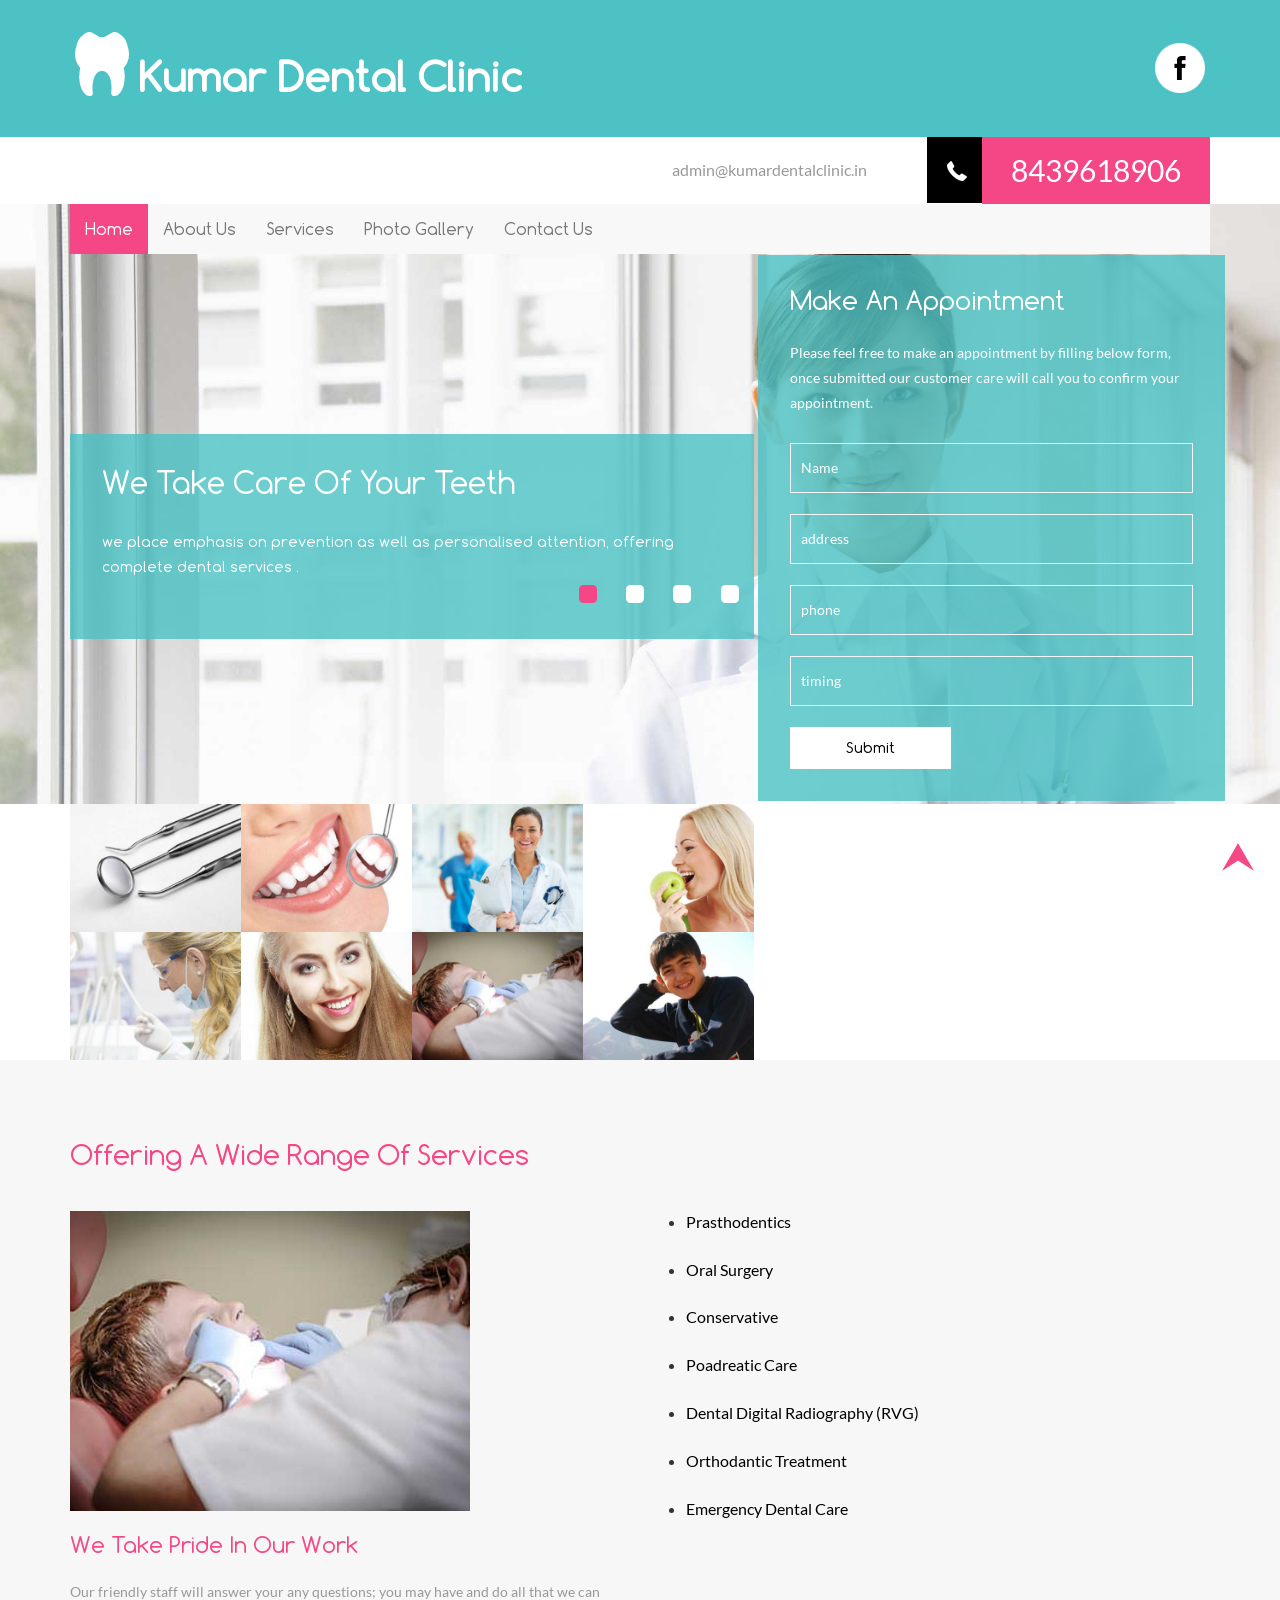
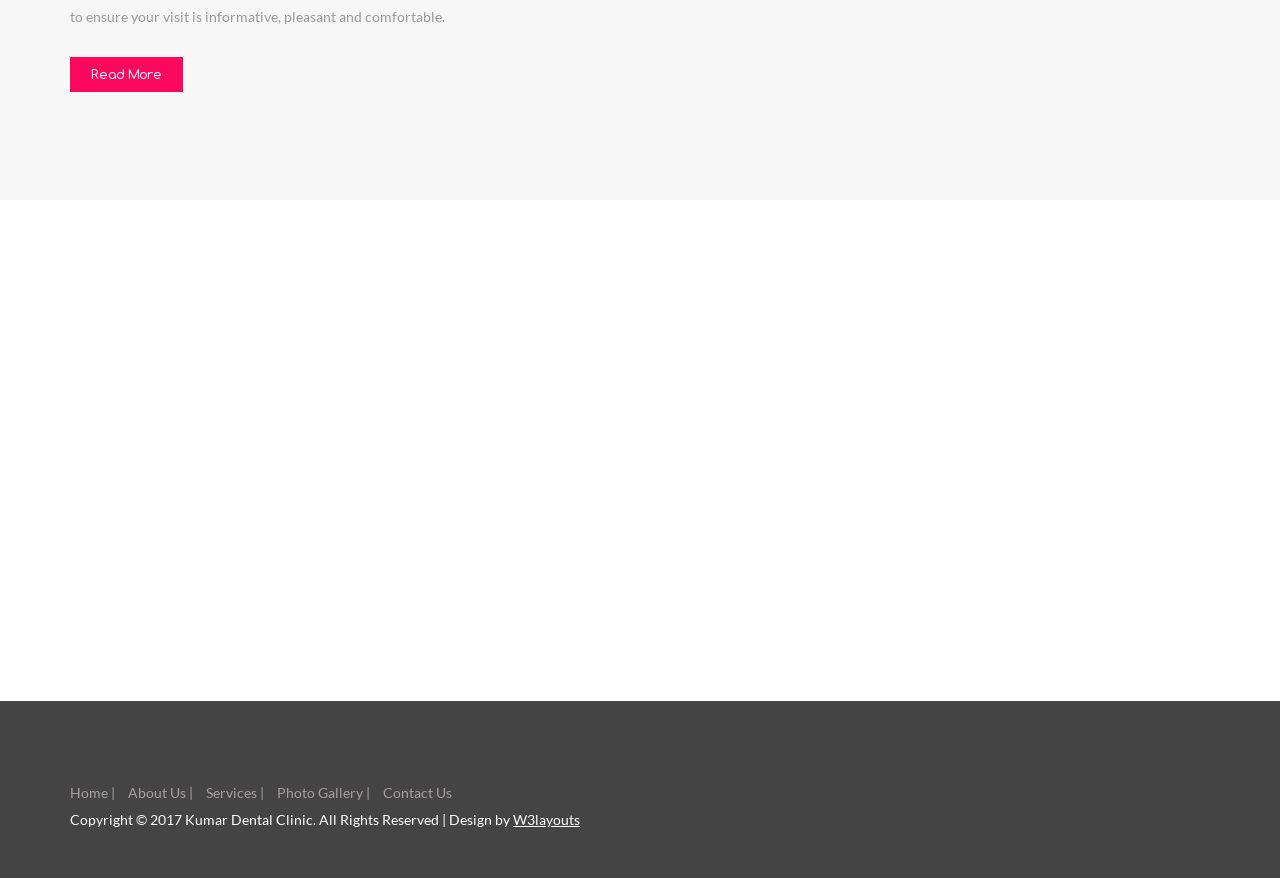
==== commit 54746794: "completed all" ====
--- a/kumardentalclinic.in/index.html
+++ b/kumardentalclinic.in/index.html
@@ -261,7 +261,7 @@
 <!-- //view -->
 <!-- map -->
 	<div class="map">
-		<iframe src="https://www.google.com/maps/embed?pb=!1m18!1m12!1m3!1d2759.880202386955!2d6.134357!3d46.232727!2m3!1f0!2f0!3f0!3m2!1i1024!2i768!4f13.1!3m3!1m2!1s0x478c64f73e96c8cd%3A0x438e143bada2a530!2sWorld+Health+Organization+(WHO)!5e0!3m2!1sen!2sin!4v1435208503582" frameborder="0" style="border:0" allowfullscreen></iframe>
+		<iframe src="https://www.google.com/maps/embed/v1/place?q=28.5833689%2C78.5716006&key=AIzaSyCl_U8wpJbeR2r9OkbFSWU2gzSkTipiMz0" frameborder="0" style="border:0" allowfullscreen></iframe>
 	</div>
 <!-- //map -->
 <!-- footer -->
